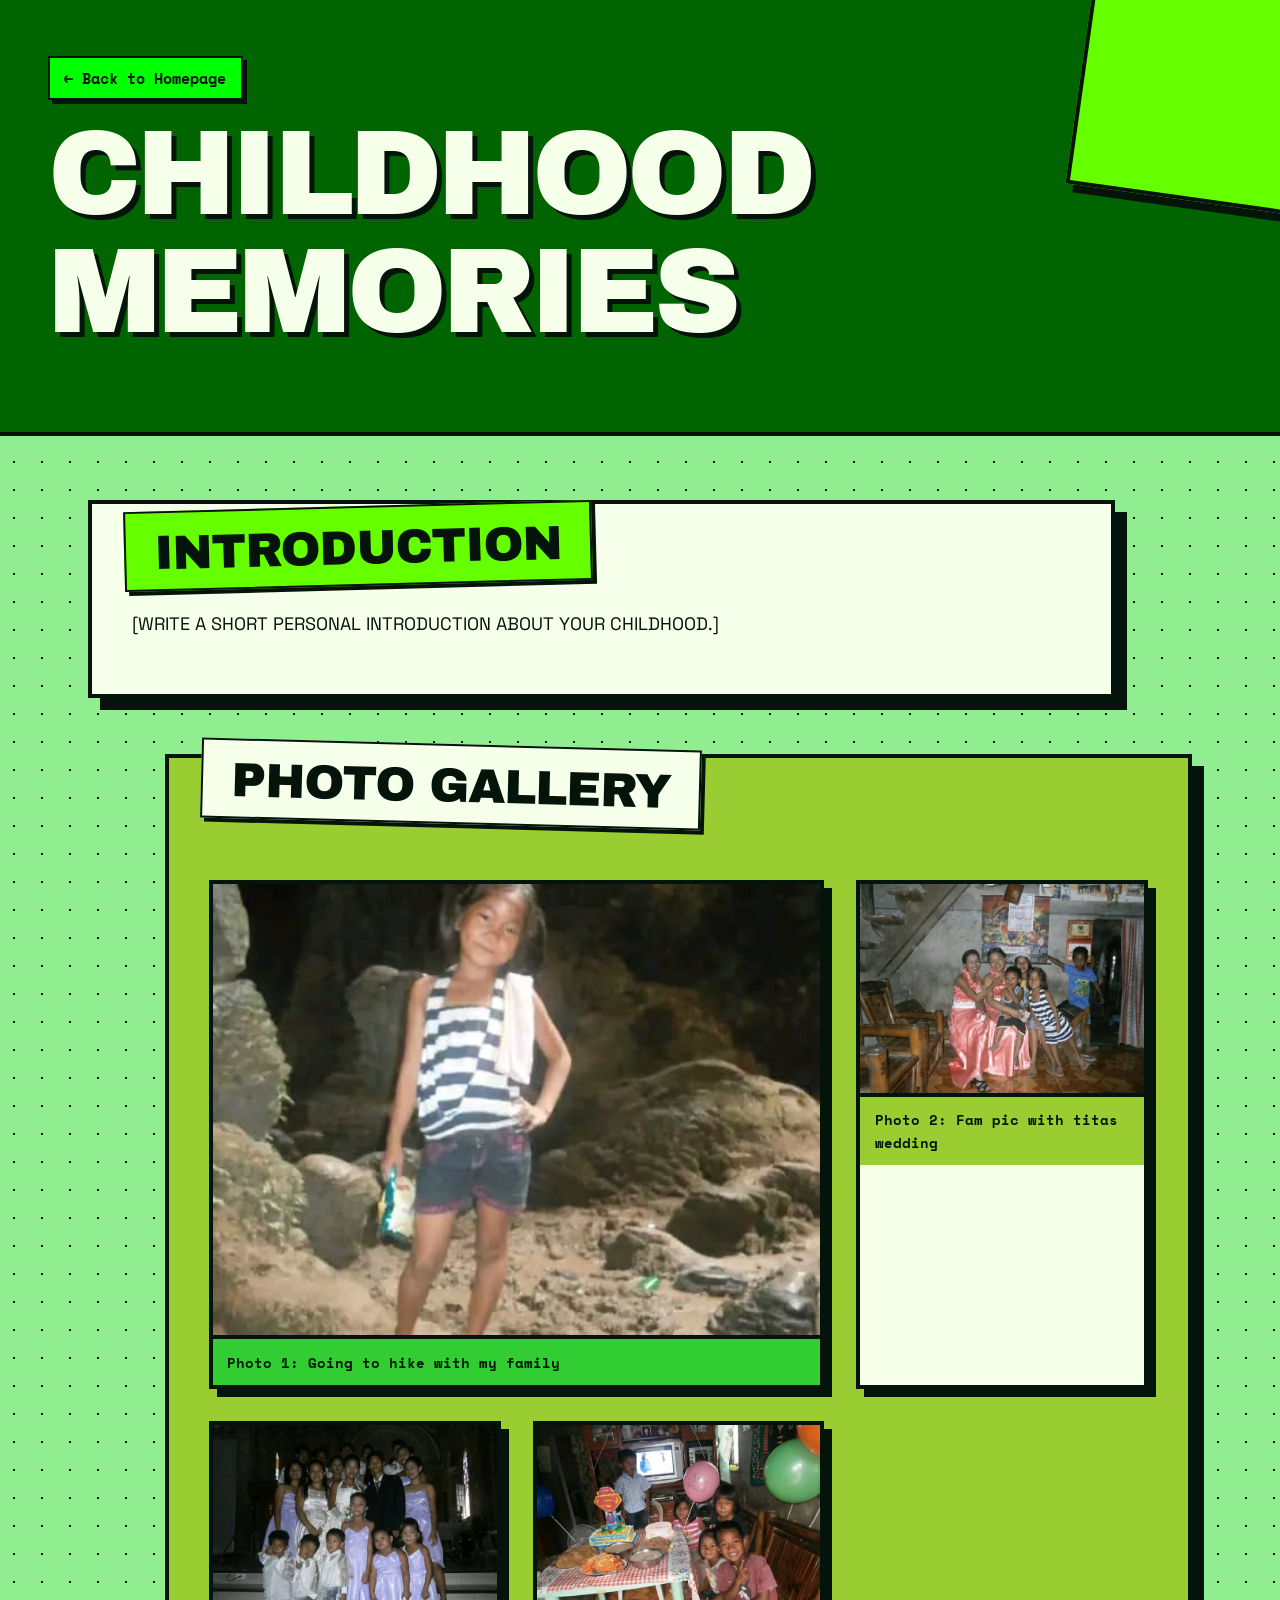
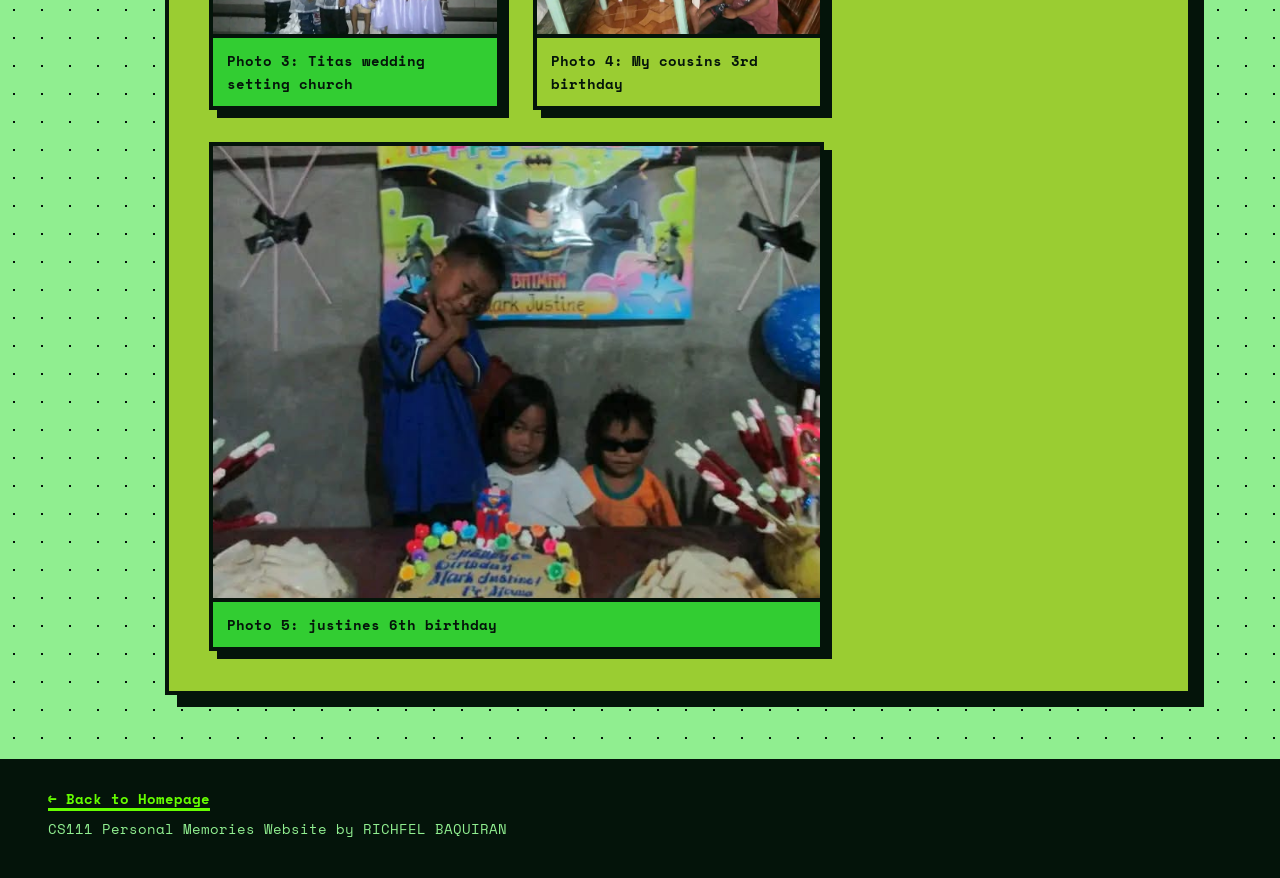
==== childhood_memories.html @ 9743ec9d "feat: initialize personal memories website with HTML pages, media, and styles" ====
<!DOCTYPE html>
<html lang="en">
<head>
<meta charset="UTF-8">
<meta name="viewport" content="width=device-width, initial-scale=1.0">
<title>Childhood Memories | My Personal Memories</title>
<link rel="stylesheet" href="style.css">
</head>
<body>
<header>
<p><a href="index.html">← Back to Homepage</a></p>
<h1>Childhood Memories</h1>
</header>
<main>
<section>
<h2>Introduction</h2>
<p>[WRITE A SHORT PERSONAL INTRODUCTION ABOUT YOUR CHILDHOOD.]</p>
</section>
<section>
<h2>Photo Gallery</h2>
<figure>
<img src="childhood_pics/child_1.jpg" alt="Going to hike with my family">
<figcaption>Photo 1: Going to hike with my family</figcaption>
</figure>
<figure>
<img src="childhood_pics/child_2.jpg" alt="Family picture at Tita's wedding">
<figcaption>Photo 2: Fam pic with titas wedding</figcaption>
</figure>
<figure>
<img src="childhood_pics/child_3.jpg" alt="Church setting at Tita's wedding">
<figcaption>Photo 3: Titas wedding setting church</figcaption>
</figure>
<figure>
<img src="childhood_pics/child_4.jpg" alt="My cousin's 3rd birthday">
<figcaption>Photo 4: My cousins 3rd birthday</figcaption>
</figure>
<figure>
<img src="childhood_pics/child_5.jpg" alt="Justine's 6th birthday">
<figcaption>Photo 5: justines 6th birthday</figcaption>
</figure>
</section>
</main>
<footer>
<hr>
<p><a href="index.html">← Back to Homepage</a></p>
<p>CS111 Personal Memories Website by RICHFEL BAQUIRAN</p>
</footer>
</body>
</html>
---- style.css ----
/* ==========================================================
   GREEN NEO-BRUTALIST DESIGN SYSTEM
   Thick borders · hard offset shadows · sharp corners · big type
   ========================================================== */

@import url("https://fonts.googleapis.com/css2?family=Archivo+Black&family=Space+Grotesk:wght@400;500;700&family=Space+Mono:wght@400;700&display=swap");

:root {
  /* Palette */
  --dark-green: #006400;
  --green: #008000;
  --bright-green: #66ff00;
  --lime-1: #00ff00;
  --light-green: #90ee90;
  --lime-2: #32cd32;
  --chartreuse: #78be21;
  --yellow-green: #9acd32;
  --moss: #738f52;
  --sage: #889682;

  /* Neutrals */
  --ink: #04140a;
  --paper: #f6ffe9;

  /* System */
  --border: 4px solid var(--ink);
  --border-thin: 2px solid var(--ink);
  --shadow: 8px 8px 0 var(--ink);
  --shadow-sm: 4px 4px 0 var(--ink);
  --shadow-lg: 12px 12px 0 var(--ink);

  --font-display: "Archivo Black", "Arial Black", Impact, sans-serif;
  --font-body: "Space Grotesk", "Helvetica Neue", Arial, sans-serif;
  --font-mono: "Space Mono", "Courier New", monospace;

  --gutter: clamp(1rem, 4vw, 3rem);
}

/* ---------- Reset / base ---------- */
*, *::before, *::after { box-sizing: border-box; }

html { scroll-behavior: smooth; }

body {
  margin: 0;
  min-height: 100vh;
  display: flex;
  flex-direction: column;
  font-family: var(--font-body);
  font-size: 1.125rem;
  line-height: 1.6;
  color: var(--ink);
  background-color: var(--light-green);
  /* hard-edged dot grid, no gradients */
  background-image: radial-gradient(var(--ink) 1.2px, transparent 1.2px);
  background-size: 28px 28px;
  background-position: 0 0;
}

::selection { background: var(--ink); color: var(--bright-green); }

img, video { display: block; max-width: 100%; height: auto; }

/* ---------- Typography ---------- */
h1, h2, h3, h4 {
  font-family: var(--font-display);
  font-weight: 400;
  line-height: 0.98;
  letter-spacing: -0.02em;
  margin: 0 0 1rem;
  text-transform: uppercase;
}

h1 { font-size: clamp(2.75rem, 10vw, 7.5rem); letter-spacing: -0.04em; }
h2 { font-size: clamp(1.75rem, 4.5vw, 3rem); }
h3 { font-size: clamp(1.25rem, 2.6vw, 1.75rem); }
h4 {
  font-family: var(--font-mono);
  font-weight: 700;
  font-size: 0.95rem;
  letter-spacing: 0.08em;
  display: inline-block;
  background: var(--ink);
  color: var(--bright-green);
  padding: 0.25rem 0.6rem;
  margin-bottom: 0.75rem;
}

p { margin: 0 0 1rem; max-width: 62ch; }
strong { font-weight: 700; background: var(--bright-green); padding: 0 0.25em; }

a {
  color: var(--ink);
  font-weight: 700;
  text-decoration: underline;
  text-decoration-thickness: 3px;
  text-underline-offset: 4px;
  text-decoration-color: var(--green);
}
a:hover, a:focus-visible {
  background: var(--ink);
  color: var(--bright-green);
  text-decoration-color: var(--bright-green);
}
:focus-visible { outline: 4px solid var(--ink); outline-offset: 3px; }

hr {
  border: 0;
  border-top: var(--border);
  margin: 0 0 1.5rem;
}

/* ---------- Header (page title block) ---------- */
header {
  background: var(--dark-green);
  color: var(--paper);
  border-bottom: var(--border);
  padding: clamp(1.5rem, 5vw, 3.5rem) var(--gutter) clamp(2rem, 6vw, 4rem);
  position: relative;
  overflow: hidden;
}

/* oversized decorative block, asymmetric */
header::after {
  content: "";
  position: absolute;
  right: calc(var(--gutter) * -0.5);
  top: -1.5rem;
  width: clamp(5rem, 18vw, 14rem);
  height: clamp(5rem, 18vw, 14rem);
  background: var(--bright-green);
  border: var(--border);
  box-shadow: var(--shadow);
  transform: rotate(8deg);
  pointer-events: none;
}

header h1 {
  position: relative;
  z-index: 1;
  color: var(--paper);
  text-shadow: 5px 5px 0 var(--ink);
  max-width: 14ch;
  margin-top: 1rem;
}

header p { position: relative; z-index: 1; margin-bottom: 0.5rem; }

/* Back link = hard button */
header p:first-child a {
  display: inline-block;
  font-family: var(--font-mono);
  font-size: 0.95rem;
  text-decoration: none;
  background: var(--lime-1);
  color: var(--ink);
  border: var(--border-thin);
  padding: 0.5rem 0.9rem;
  box-shadow: var(--shadow-sm);
  transition: transform 0.12s, box-shadow 0.12s;
}
header p:first-child a:hover,
header p:first-child a:focus-visible {
  background: var(--bright-green);
  color: var(--ink);
  transform: translate(4px, 4px);
  box-shadow: 0 0 0 var(--ink);
}

/* Index header: no back link → name + course become stickers */
header:not(:has(a)) p {
  display: inline-block;
  font-family: var(--font-mono);
  font-weight: 700;
  background: var(--bright-green);
  color: var(--ink);
  border: var(--border-thin);
  box-shadow: var(--shadow-sm);
  padding: 0.35rem 0.8rem;
  margin: 0.4rem 0.6rem 0 0;
}
header:not(:has(a)) p:nth-of-type(2) {
  background: var(--paper);
  transform: rotate(-2deg);
}
header:not(:has(a)) h1 { font-size: clamp(3rem, 12vw, 9rem); max-width: 10ch; }

/* ---------- Main layout ---------- */
main {
  flex: 1;
  width: 100%;
  max-width: 1200px;
  margin: 0 auto;
  padding: clamp(2rem, 5vw, 4rem) var(--gutter);
  display: grid;
  gap: clamp(2rem, 5vw, 3.5rem);
}

section {
  background: var(--paper);
  border: var(--border);
  box-shadow: var(--shadow-lg);
  padding: clamp(1.25rem, 3.5vw, 2.5rem);
  position: relative;
}

/* Section headings get a colour slab */
section > h2 {
  display: inline-block;
  background: var(--bright-green);
  border: var(--border-thin);
  box-shadow: var(--shadow-sm);
  padding: 0.35em 0.6em 0.25em;
  margin: calc(-1 * clamp(2.2rem, 5vw, 3.4rem)) 0 1.5rem -0.5rem;
  transform: rotate(-1.5deg);
}

/* Asymmetry: alternate sections shift and recolour */
main > section:nth-of-type(odd)  { margin-right: clamp(0rem, 6vw, 5rem); }
main > section:nth-of-type(even) {
  margin-left: clamp(0rem, 6vw, 5rem);
  background: var(--yellow-green);
}
main > section:nth-of-type(even) > h2 { background: var(--paper); transform: rotate(1.5deg); }
main > section:nth-of-type(3n)  { background: var(--light-green); }

/* ---------- Index folder grid ---------- */
section > ul {
  list-style: none;
  margin: 0;
  padding: 0;
  display: grid;
  grid-template-columns: repeat(auto-fit, minmax(240px, 1fr));
  gap: 1.5rem;
}

section > ul > li { display: flex; }

section > ul > li > a {
  flex: 1;
  display: flex;
  align-items: flex-end;
  min-height: 9rem;
  padding: 1.1rem;
  font-family: var(--font-display);
  font-weight: 400;
  font-size: clamp(1.2rem, 2.4vw, 1.6rem);
  line-height: 1.05;
  text-transform: uppercase;
  text-decoration: none;
  color: var(--ink);
  background: var(--lime-2);
  border: var(--border);
  box-shadow: var(--shadow);
  transition: transform 0.12s, box-shadow 0.12s, background 0.12s;
}

/* Colour-blocked cards cycling through the palette */
section > ul > li:nth-child(8n+1) > a { background: var(--bright-green); }
section > ul > li:nth-child(8n+2) > a { background: var(--green); color: var(--paper); }
section > ul > li:nth-child(8n+3) > a { background: var(--light-green); }
section > ul > li:nth-child(8n+4) > a { background: var(--yellow-green); }
section > ul > li:nth-child(8n+5) > a { background: var(--dark-green); color: var(--paper); }
section > ul > li:nth-child(8n+6) > a { background: var(--chartreuse); }
section > ul > li:nth-child(8n+7) > a { background: var(--moss); color: var(--paper); }
section > ul > li:nth-child(8n+8) > a { background: var(--lime-1); }

/* Staggered, editorial rhythm */
section > ul > li:nth-child(even) { transform: translateY(1rem); }
section > ul > li:nth-child(3n) > a { min-height: 11rem; }

section > ul > li > a:hover,
section > ul > li > a:focus-visible {
  transform: translate(-4px, -4px);
  box-shadow: 12px 12px 0 var(--ink);
  background: var(--ink);
  color: var(--bright-green);
}
section > ul > li > a:active {
  transform: translate(8px, 8px);
  box-shadow: 0 0 0 var(--ink);
}

/* ---------- Photo galleries ---------- */
section:has(> figure) {
  display: grid;
  grid-template-columns: repeat(6, 1fr);
  gap: clamp(1.25rem, 3vw, 2rem);
}
section:has(> figure) > h2 { grid-column: 1 / -1; justify-self: start; }

section > figure { grid-column: span 2; }
section > figure:nth-of-type(1) { grid-column: span 4; }
section > figure:nth-of-type(2) { grid-column: span 2; }
section > figure:nth-of-type(5) { grid-column: span 4; }

figure {
  margin: 0;
  background: var(--paper);
  border: var(--border);
  box-shadow: var(--shadow);
  transition: transform 0.12s, box-shadow 0.12s;
}
figure:hover { transform: translate(-3px, -3px) rotate(-0.5deg); box-shadow: 11px 11px 0 var(--ink); }

figure img {
  width: 100%;
  aspect-ratio: 4 / 3;
  object-fit: cover;
  border-bottom: var(--border);
  background: var(--sage);
  color: var(--ink);
  font-family: var(--font-mono);
  font-size: 0.8rem;
  overflow: hidden;
}

figcaption {
  font-family: var(--font-mono);
  font-size: 0.9rem;
  font-weight: 700;
  padding: 0.7rem 0.9rem;
  background: var(--lime-2);
}
section > figure:nth-of-type(even) figcaption { background: var(--yellow-green); }

/* ---------- Articles (dishes, jokes) ---------- */
article {
  background: var(--paper);
  border: var(--border);
  box-shadow: var(--shadow);
  padding: clamp(1rem, 3vw, 1.75rem);
  margin-bottom: 2rem;
}
article:last-child { margin-bottom: 0; }

article > h3 {
  display: block;
  background: var(--ink);
  color: var(--bright-green);
  margin: calc(-1 * clamp(1rem, 3vw, 1.75rem));
  margin-bottom: 1.25rem;
  padding: 0.75rem clamp(1rem, 3vw, 1.75rem) 0.6rem;
}

/* Jokes: two-tone Q/A blocks */
article > p { max-width: none; margin-bottom: 0.75rem; }
article > p:nth-of-type(1) {
  background: var(--light-green);
  border: var(--border-thin);
  padding: 0.75rem 1rem;
}
article > p:nth-of-type(2) {
  background: var(--bright-green);
  border: var(--border-thin);
  padding: 0.75rem 1rem;
  margin-left: clamp(0rem, 4vw, 2.5rem);
  box-shadow: var(--shadow-sm);
}
article > p:only-of-type { background: none; border: 0; box-shadow: none; margin-left: 0; padding: 0; }

/* Food articles with figures */
article figure { margin-bottom: 1.5rem; max-width: 520px; }
article figure img { aspect-ratio: 16 / 10; }

/* ---------- Lists ---------- */
ul, ol { padding-left: 1.4rem; margin: 0 0 1.25rem; }
li { margin-bottom: 0.45rem; }
article ul { list-style: square; }
article ul li::marker { color: var(--green); font-size: 1.2em; }
article ol { counter-reset: step; list-style: none; padding-left: 0; }
article ol li {
  counter-increment: step;
  display: flex;
  gap: 0.9rem;
  align-items: flex-start;
  background: var(--light-green);
  border: var(--border-thin);
  padding: 0.6rem 0.9rem;
}
article ol li::before {
  content: counter(step);
  flex: none;
  display: grid;
  place-items: center;
  width: 2rem;
  height: 2rem;
  font-family: var(--font-display);
  background: var(--ink);
  color: var(--bright-green);
}

/* ---------- Tables ---------- */
table {
  width: 100%;
  border-collapse: separate;
  border-spacing: 0;
  border: var(--border) !important;
  background: var(--paper);
  box-shadow: var(--shadow);
  font-size: 1rem;
  margin-bottom: 1rem;
}
th, td {
  text-align: left;
  vertical-align: top;
  padding: 0.8rem 1rem;
  border-bottom: var(--border-thin);
}
tr:last-child > th, tr:last-child > td { border-bottom: 0; }
th {
  font-family: var(--font-mono);
  text-transform: uppercase;
  letter-spacing: 0.06em;
  font-size: 0.85rem;
  background: var(--ink);
  color: var(--bright-green);
}
tr:nth-child(even) > td { background: var(--light-green); }
/* detail table: header cell on the left */
tr > th:first-child + td { background: var(--yellow-green); font-weight: 700; }
td + td, th + th { border-left: var(--border-thin); }

/* ---------- Video & Audio ---------- */
video, audio {
  width: 100%;
  max-width: 720px;
  border: var(--border);
  box-shadow: var(--shadow);
  background: var(--ink);
}

blockquote {
  margin: 0;
  padding: 1rem 1.5rem;
  background: var(--light-green);
  border-left: 8px solid var(--ink);
  border-top: var(--border-thin);
  border-right: var(--border-thin);
  border-bottom: var(--border-thin);
  box-shadow: var(--shadow-sm);
  font-family: var(--font-mono);
  font-style: italic;
}

/* ---------- Footer ---------- */
footer {
  margin-top: auto;
  background: var(--ink);
  color: var(--light-green);
  border-top: var(--border);
  padding: 1.5rem var(--gutter) 2rem;
  font-family: var(--font-mono);
  font-size: 0.9rem;
}
footer hr { display: none; }
footer p { max-width: none; margin-bottom: 0.4rem; }
footer a {
  color: var(--bright-green);
  text-decoration-color: var(--bright-green);
}
footer a:hover, footer a:focus-visible {
  background: var(--bright-green);
  color: var(--ink);
}

/* ---------- Responsive ---------- */
@media (max-width: 760px) {
  body { font-size: 1.05rem; }
  header::after { opacity: 0.9; }
  main > section:nth-of-type(odd),
  main > section:nth-of-type(even) { margin-left: 0; margin-right: 0; }
  section { box-shadow: var(--shadow); }
  section > ul > li:nth-child(even) { transform: none; }
  section:has(> figure) { grid-template-columns: 1fr; }
  section > figure,
  section > figure:nth-of-type(n) { grid-column: 1 / -1; }
  th, td { padding: 0.6rem 0.65rem; font-size: 0.92rem; }
}

@media (prefers-reduced-motion: reduce) {
  * { transition: none !important; scroll-behavior: auto !important; }
}
/* ---------- Landing page sticker (index.html) ---------- */
header .hero-sticker {
  position: absolute;
  right: var(--gutter);
  bottom: 1.25rem;
  z-index: 2;
  height: clamp(12rem, 34vw, 28rem);
  width: auto;
  max-width: 45%;
  object-fit: contain;
  transform: rotate(4deg);
  /* white die-cut border + hard offset shadow = sticker cutout */
  filter:
    drop-shadow(4px 0 0 #fff) drop-shadow(-4px 0 0 #fff)
    drop-shadow(0 4px 0 #fff) drop-shadow(0 -4px 0 #fff)
    drop-shadow(3px 3px 0 #fff) drop-shadow(-3px -3px 0 #fff)
    drop-shadow(3px -3px 0 #fff) drop-shadow(-3px 3px 0 #fff)
    drop-shadow(10px 10px 0 var(--ink));
  transition: transform 0.12s;
}
header .hero-sticker:hover { transform: rotate(-2deg) scale(1.03); }

/* ---------- Movie clips & song players ---------- */
article video, article audio { max-width: 100%; }

@media (max-width: 760px) {
  header .hero-sticker {
    position: static;
    display: block;
    height: 11rem;
    max-width: 70%;
    margin: 1.5rem 0 0 auto;
  }
}
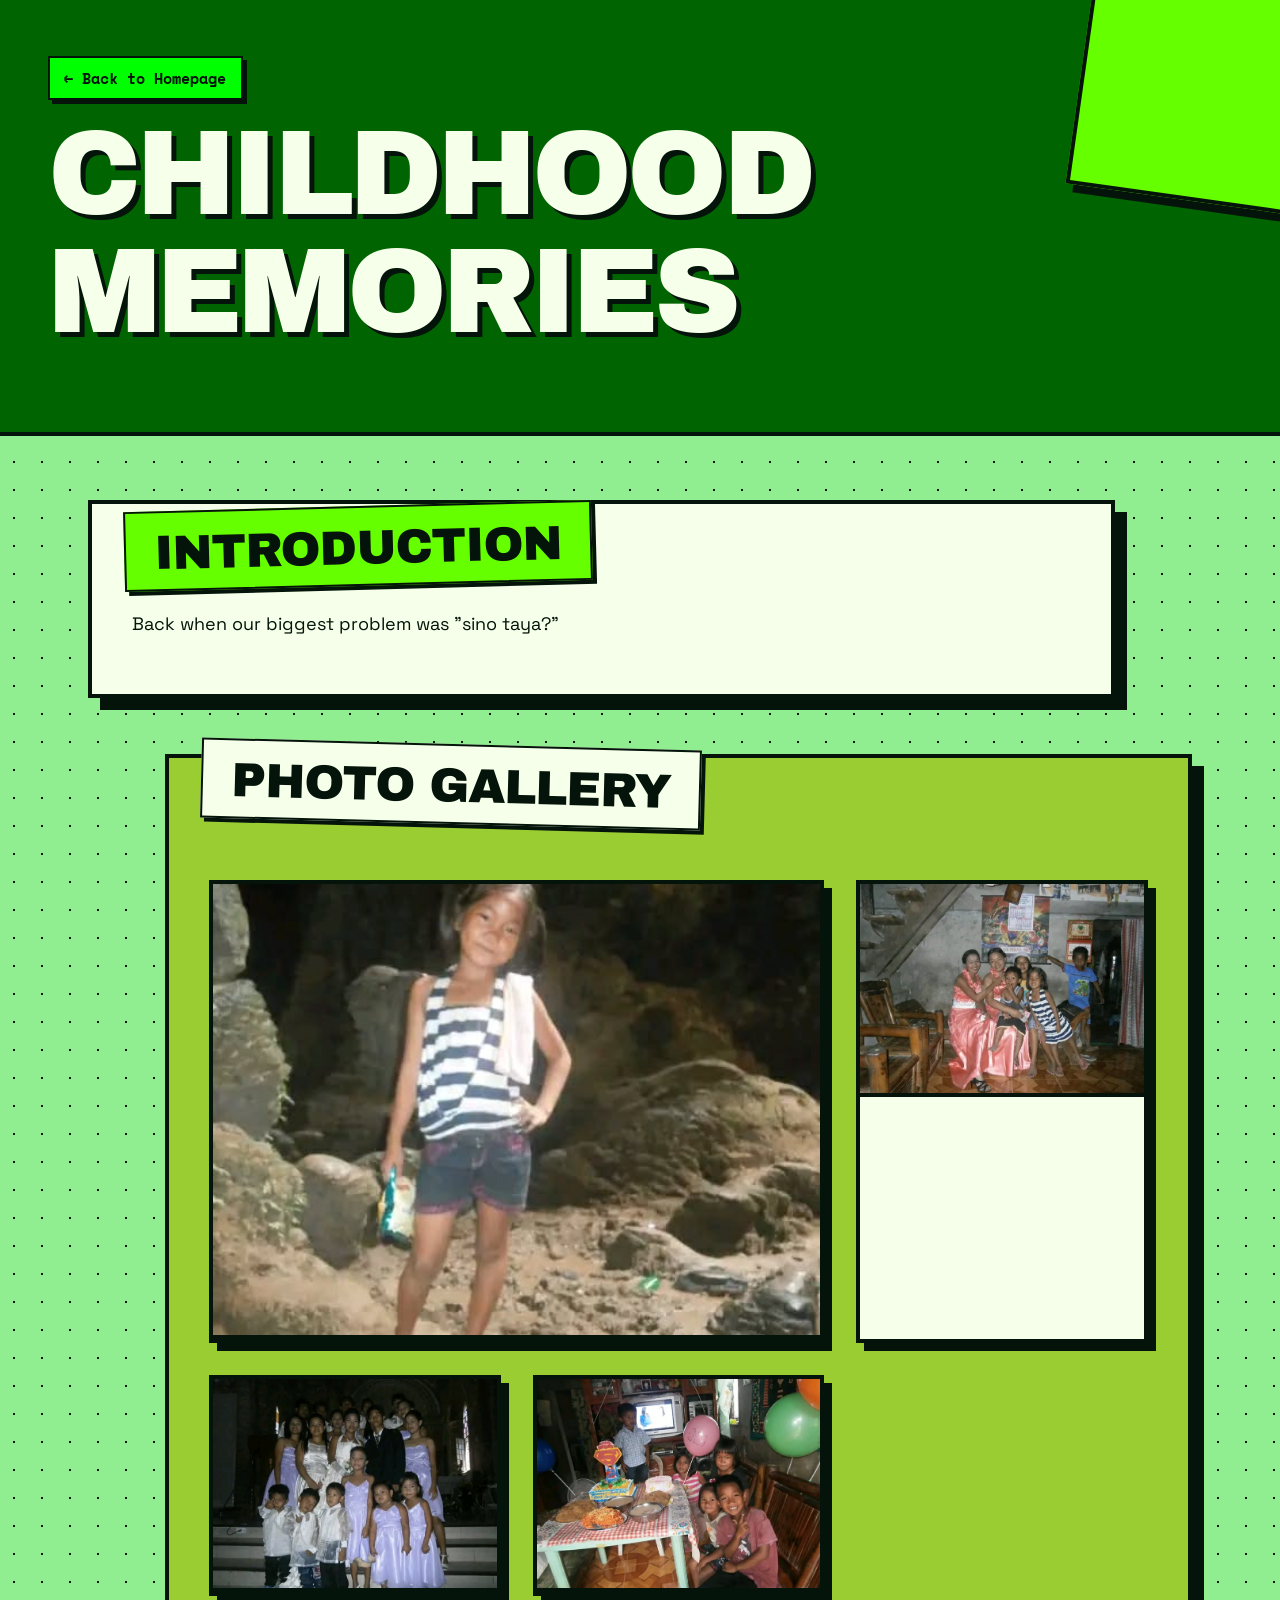
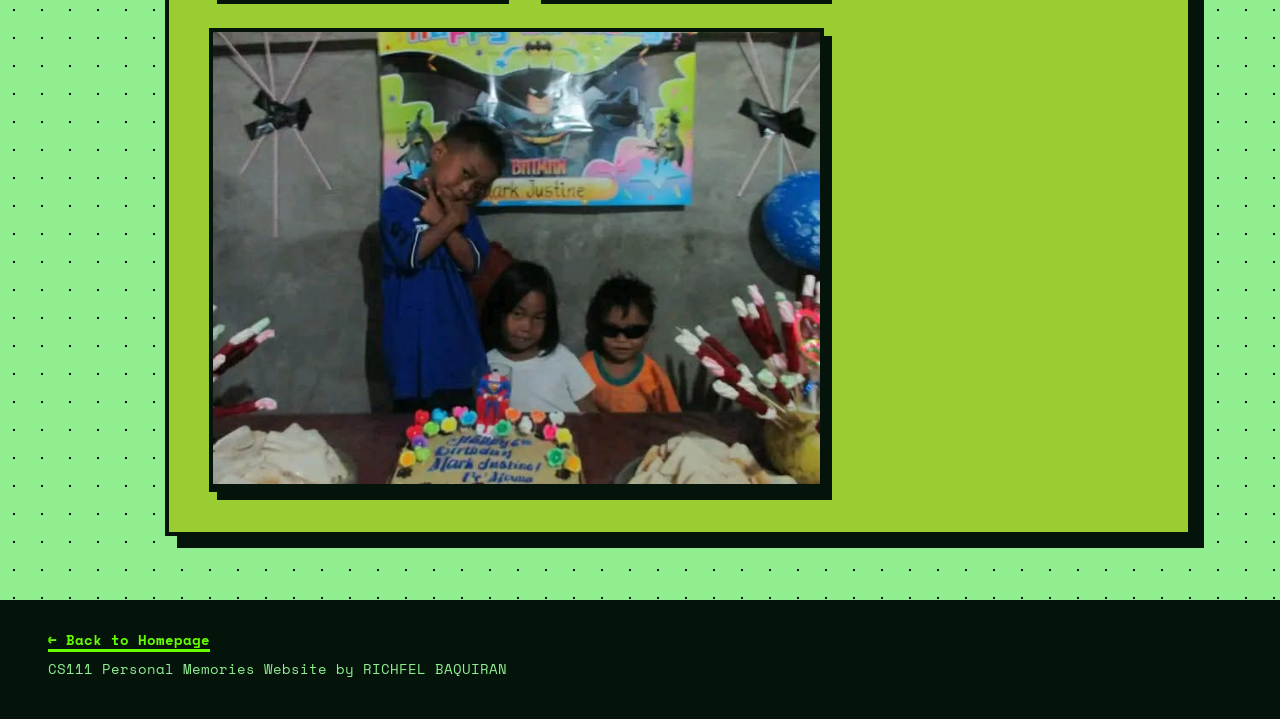
==== commit 10b4318d: "Update project" ====
--- a/childhood_memories.html
+++ b/childhood_memories.html
@@ -14,29 +14,24 @@
 <main>
 <section>
 <h2>Introduction</h2>
-<p>[WRITE A SHORT PERSONAL INTRODUCTION ABOUT YOUR CHILDHOOD.]</p>
+<p>Back when our biggest problem was "sino taya?"</p>
 </section>
 <section>
 <h2>Photo Gallery</h2>
 <figure>
 <img src="childhood_pics/child_1.jpg" alt="Going to hike with my family">
-<figcaption>Photo 1: Going to hike with my family</figcaption>
 </figure>
 <figure>
 <img src="childhood_pics/child_2.jpg" alt="Family picture at Tita's wedding">
-<figcaption>Photo 2: Fam pic with titas wedding</figcaption>
 </figure>
 <figure>
 <img src="childhood_pics/child_3.jpg" alt="Church setting at Tita's wedding">
-<figcaption>Photo 3: Titas wedding setting church</figcaption>
 </figure>
 <figure>
 <img src="childhood_pics/child_4.jpg" alt="My cousin's 3rd birthday">
-<figcaption>Photo 4: My cousins 3rd birthday</figcaption>
 </figure>
 <figure>
 <img src="childhood_pics/child_5.jpg" alt="Justine's 6th birthday">
-<figcaption>Photo 5: justines 6th birthday</figcaption>
 </figure>
 </section>
 </main>
